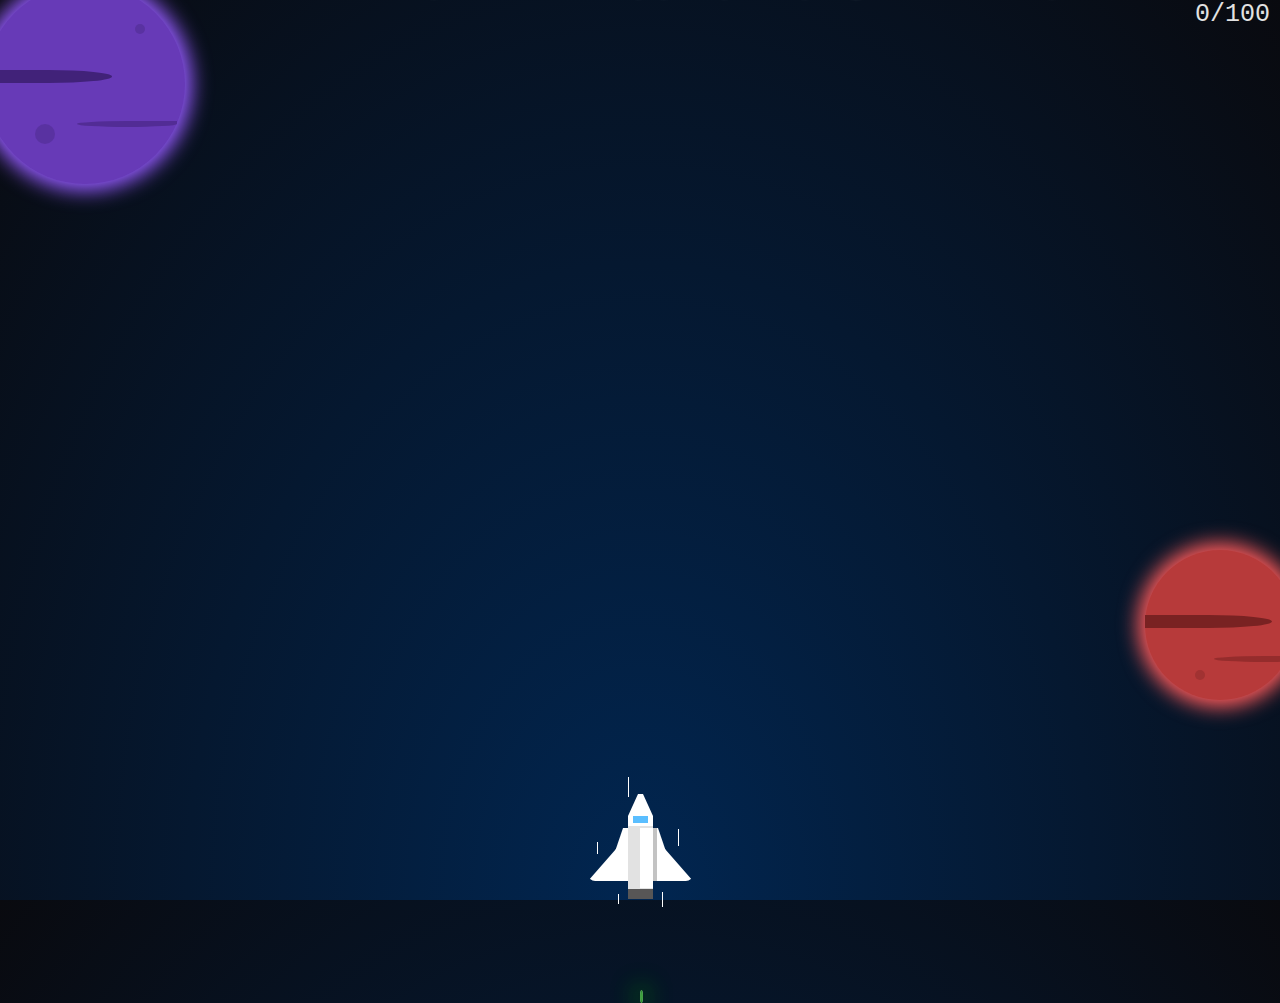
==== src/game.html @ bac899fb "initial commit" ====
<!DOCTYPE html>
<html lang="es">
  <head>
    <meta charset="UTF-8" />
    <meta name="viewport" content="width=device-width, initial-scale=1.0" />
    <title>Game title</title>
    <link rel="stylesheet" href="./assets/css/styles.css" />
  </head>
  <body>
    <div class="planet purple-planet planet-left large">
      <div class="planet-crater-med"></div>
      <div class="planet-crater-small"></div>
      <div class="planet-right-row"></div>
      <div class="planet-left-row"></div>
    </div>
    <div class="planet red-planet planet-right small">
      <div class="planet-crater-med red"></div>
      <div class="planet-crater-small red"></div>
      <div class="planet-right-row red"></div>
      <div class="planet-left-row red"></div>
    </div>
    <main>
      <div class="score" id="score"></div>
      <div id="word"></div>
      <div id="bullet" class="bullet"></div>
      <div class="rocket-container">
        <div class="rocket-head"></div>
        <div class="rocket-cabine">
          <div class="rocket-window"></div>
        </div>
        <div class="rocket-body"></div>
        <div class="rocket-left-wing"></div>
        <div class="rocker-left-wing-edge"></div>
        <div class="rocket-right-wing"></div>
        <div class="rocker-right-wing-edge"></div>
        <div class="rocket-engine"></div>
        <div class="wind">
          <div class="rocket-wind-1"></div>
          <div class="rocket-wind-2"></div>
          <div class="rocket-wind-3"></div>
          <div class="rocket-wind-4"></div>
          <div class="rocket-wind-5"></div>
        </div>
      </div>
      <dialog id="lose-dialog">
        <p>Has perdido</p>
        <p>
          El universo sufrirá ahora por mala ortografía y errores de typing.
        </p>
        <p id="losing-score"></p>
        <a class="go-home-link" href="index.html">Ir al inicio</a>
        <button class="restart-btn">Volver a jugar</button>
      </dialog>
      <dialog id="win-dialog">
        <p>¡Has ganado!</p>
        <p>
          El universo está a salvo de errores ortográficos y de typing... Por el
          momento.
        </p>
        <a class="go-home-link" href="index.html">Ir al inicio</a>
        <button class="restart-btn">Volver a jugar</button>
      </dialog>
    </main>
    <script type="module" src="./assets/js/data.js"></script>
    <script type="module" src="./assets/js/utils.js"></script>
    <script type="module" src="./assets/js/index.js"></script>
    <script type="module" src="./assets/js/gameInitializer.js"></script>
  </body>
</html>
---- src/assets/css/styles.css ----
h1,
h2,
h3,
h4,
h5,
p,
button,
span,
a {
  font-family: monospace;
}
body {
  margin: 0;
  padding: 0;
  box-sizing: border-box;
  width: 100vw;
  height: 100vh;
  overflow: hidden;
  color: #e2e2e2;
  background: radial-gradient(ellipse at bottom, #012651 0%, #090a0f 100%);
  font-family: monospace;
}

main {
  display: flex;
  width: 100%;
  height: 100%;
  justify-content: center;
  font-size: 25px;
  align-items: center;
  flex-direction: column;
}

.score {
  display: flex;
  width: 100%;
  top: 0;
  position: absolute;
  justify-content: flex-end;
  padding: 0 20px 0 0;
  flex-direction: row;
}

.planet {
  border-radius: 50%;
  position: absolute;
  animation: 2s planet infinite;
  animation-timing-function: linear;
}

.purple-planet {
  background-color: #673ab7;
  box-shadow: 0px 0px 20px 7px #965bff;
}

.red-planet {
  background-color: #b73a3a;
  box-shadow: 0px 0px 20px 7px #ff5b5b;
}

.small {
  width: 150px;
  height: 150px;
}

.large {
  width: 200px;
  height: 200px;
}

.planet-right {
  right: -15px;
  bottom: 200px;
}

.planet-left {
  left: -15px;
  top: -16px;
}

.red-planet > .planet-crater-med {
  background-color: #79222257;
  width: 10px;
  height: 10px;
  position: absolute;
  top: 120px;
  left: 50px;
  border-radius: 50%;
}

.red-planet > .planet-crater-small {
  background-color: #79222257;
  width: 10px;
  height: 10px;
  position: absolute;
  top: 40px;
  left: 150px;
  border-radius: 50%;
}

.red-planet > .planet-right-row {
  width: 127px;
  height: 13px;
  background-color: #792222;
  position: relative;
  border-radius: 0% 50% 50% 0;
  top: 43%;
}

.red-planet > .planet-left-row {
  width: 100px;
  height: 6px;
  background-color: #7922228a;
  position: relative;
  border-radius: 50% 0% 50% 50%;
  top: 62%;
  left: 46%;
}

.purple-planet > .planet-crater-med {
  background-color: #41227957;
  width: 20px;
  height: 20px;
  position: absolute;
  top: 140px;
  left: 50px;
  border-radius: 50%;
}

.purple-planet > .planet-crater-small {
  background-color: #41227957;
  width: 10px;
  height: 10px;
  position: absolute;
  top: 40px;
  left: 150px;
  border-radius: 50%;
}

.purple-planet > .planet-right-row {
  width: 127px;
  height: 13px;
  background-color: #412279;
  position: relative;
  border-radius: 0% 50% 50% 0;
  top: 43%;
}

.purple-planet > .planet-left-row {
  width: 100px;
  height: 6px;
  background-color: #4122798a;
  position: relative;
  border-radius: 50% 0% 50% 50%;
  top: 62%;
  left: 46%;
}

.word-div {
  position: absolute;
  top: -40px;
}

.word-div span {
  font-size: 35px;
  text-shadow: 0 0 5px rgba(255, 255, 255, 1);
  transform: scale(1);
  animation: pulse 1.5s infinite;
}

.bullet {
  width: 3px;
  height: 13px;
  box-shadow: 0px 0px 25px 0px green, 0px 0px 25px 3px green,
    inset 0px 0px 7px 0px green;
  background: #fff;
  bottom: 0;
  position: absolute;
  bottom: -10px;
  left: 50vw;
  top: 110vh;
  border-radius: 50%;
}

.rocket-container {
  position: absolute;
  bottom: 10px;
  animation: 3s fly infinite;
}

.rocket-head {
  height: 20px;
  width: 5px;
  position: relative;
  border-bottom: 22px solid #fff;
  border-left: 10px solid transparent;
  border-right: 10px solid transparent;
}

.rocket-cabine {
  height: 10px;
  background-color: #fff;
}

.rocket-window {
  width: 15px;
  background: #5abeff;
  height: 7px;
  position: absolute;
  left: 5px;
}

.rocket-body {
  background-color: #e2e2e2;
  width: 25px;
  height: 60px;
  border-top: 2px solid #e2e2e2;
  border-bottom: 2px solid #e2e2e2;
}

.rocket-body::after {
  content: "";
  background: #fff;
  width: 13px;
  height: 60px;
  z-index: 1;
  display: block;
  position: absolute;
  left: 12px;
}

.rocket-left-wing {
  width: 5px;
  border-bottom: 53px solid white;
  border-left: 18px solid transparent;
  position: absolute;
  bottom: 9px;
  right: 25px;
}

.rocker-left-wing-edge {
  position: absolute;
  width: 5px;
  border-bottom: 40px solid #fff;
  border-left: 35px solid transparent;
  border-bottom-left-radius: 18%;
  right: 25px;
  bottom: 9px;
}

.rocket-right-wing {
  width: 5px;
  border-bottom: 53px solid white;
  border-right: 18px solid transparent;
  position: absolute;
  bottom: 9px;
  left: 25px;
}

.rocket-right-wing::after {
  content: "";
  background: #c3c3c3;
  width: 4px;
  height: 53px;
  z-index: 1;
  display: block;
  position: absolute;
}

.rocker-right-wing-edge {
  position: absolute;
  width: 5px;
  border-bottom: 40px solid #fff;
  border-right: 35px solid transparent;
  border-bottom-right-radius: 18%;
  left: 25px;
  bottom: 9px;
}

.rocket-engine {
  width: 25px;
  border-bottom: 10px solid #575656;
  position: absolute;
  top: 115px;
}

.wind div {
  position: absolute;
  width: 1px;
  background: #fff;
  animation: 3s wind infinite;
}

.rocket-wind-1 {
  height: 20px;
  top: 3px;
}

.rocket-wind-2 {
  height: 17px;

  left: 50px;
  top: 55px;
}

.rocket-wind-3 {
  height: 12px;
  top: 68px;
  right: 55px;
}

.rocket-wind-4 {
  height: 15px;
  top: 118px;
  left: 34px;
}

.rocket-wind-5 {
  height: 10px;
  top: 120px;
  right: 34px;
}

#lose-dialog::backdrop,
#win-dialog::backdrop {
  background: rgba(0, 0, 0, 0.4);
}

dialog {
  text-align: center;
  width: 70%;
  font-size: 1rem;
  background-color: #e7e7e7;
}

dialog::backdrop {
  background-color: #000000a0;
}

dialog button,
dialog a {
  padding: 10px;
  border: none;
  background-color: #412279;
  color: #fff;
  font-weight: bold;
  font-size: 17px;
}

.card-title {
  display: flex;
  align-items: center;
  gap: 5px;
}

.keyboard-key {
  background: #fff;
  margin: 0px;
  color: #000;
  width: 40px;
  height: 40px;
  border-radius: 5px;
  display: inline-flex;
  -webkit-box-shadow: 12px 10px 0px 17px rgba(176, 176, 174, 1);
  -moz-box-shadow: 12px 10px 0px 17px rgba(176, 176, 174, 1);
  box-shadow: 1px 1px 0px 2px rgba(176, 176, 174, 1);
  align-items: center;
  justify-content: center;
  font-size: 35px;
}

@keyframes fall {
  0% {
    transform: translateY(-100px);
  }

  100% {
    transform: translateY(100vh);
  }
}

@keyframes fly {
  50% {
    transform: translateY(-40px);
  }
}

@keyframes planet {
  50% {
    transform: translateY(-8px);
  }
}

@keyframes wind {
  50% {
    transform: translateY(200px);
  }
}

@keyframes pulse {
  0% {
    transform: scale(0.95);
    text-shadow: 0px -10px 25px rgba(255, 255, 255, 0.7);
  }

  70% {
    transform: scale(1);
    text-shadow: 0px -15px 30px rgba(255, 255, 255, 0.7);
  }

  100% {
    transform: scale(0.95);
    text-shadow: 0px -10px 25px rgba(255, 255, 255, 0.7);
  }
}
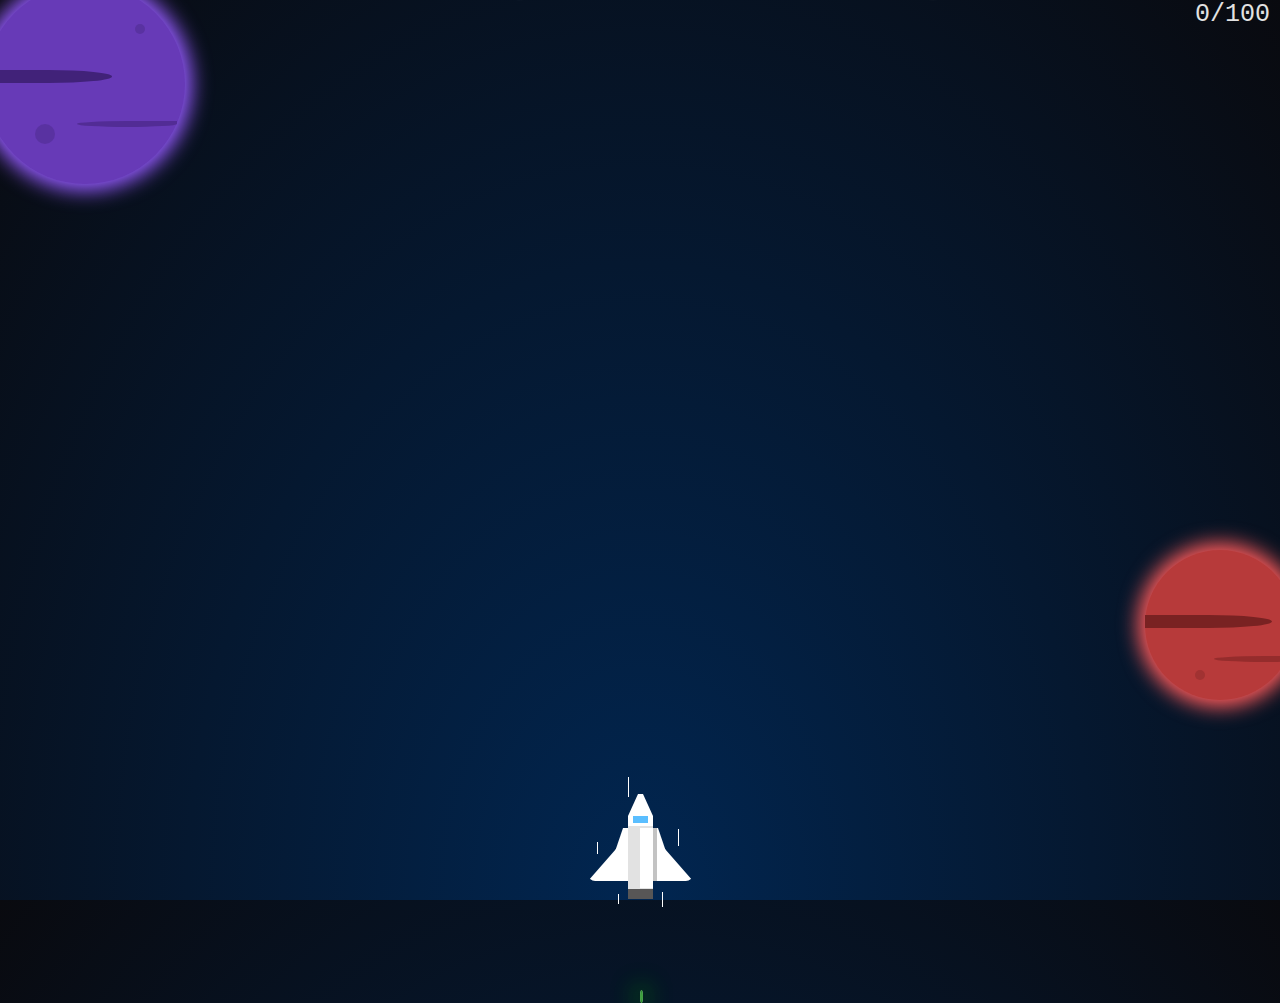
==== commit 72030897: "bugfix: removed unused script" ====
--- a/src/game.html
+++ b/src/game.html
@@ -64,6 +64,5 @@
     <script type="module" src="./assets/js/data.js"></script>
     <script type="module" src="./assets/js/utils.js"></script>
     <script type="module" src="./assets/js/index.js"></script>
-    <script type="module" src="./assets/js/gameInitializer.js"></script>
   </body>
 </html>
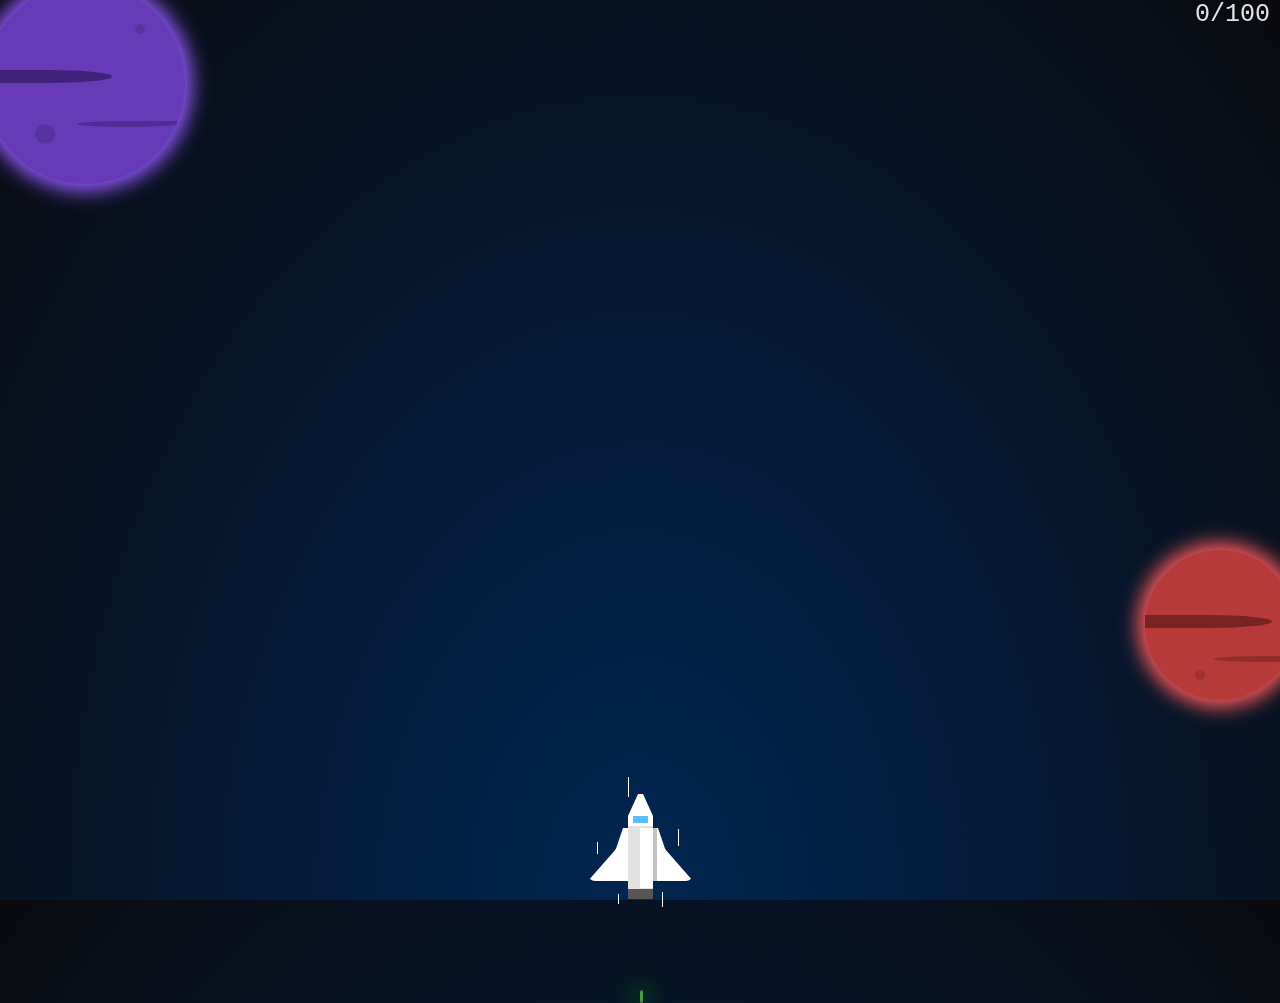
==== commit 7badf3eb: "refactor: code improvements for readability" ====
--- a/src/game.html
+++ b/src/game.html
@@ -3,8 +3,41 @@
   <head>
     <meta charset="UTF-8" />
     <meta name="viewport" content="width=device-width, initial-scale=1.0" />
-    <title>Game title</title>
     <link rel="stylesheet" href="./assets/css/styles.css" />
+    <link rel="shortcut icon" href="favicon.png" type="image/png" />
+    <!-- Primary Meta Tags -->
+    <title>Órbita - Juego de typing</title>
+    <meta name="title" content="Órbita - Juego de typing" />
+    <meta
+      name="description"
+      content="Conoce Órbita, un juego de typing en el que podrás proteger al universo de la mala ortografía y mejorar tus habilidades con el teclado."
+    />
+
+    <!-- Open Graph / Facebook -->
+    <meta property="og:type" content="website" />
+    <meta property="og:url" content="https://programacion-es.dev/orbita" />
+    <meta property="og:title" content="Órbita - Juego de typing" />
+    <meta
+      property="og:description"
+      content="Conoce Órbita, un juego de typing en el que podrás proteger al universo de la mala ortografía y mejorar tus habilidades con el teclado."
+    />
+    <meta
+      property="og:image"
+      content="https://programacion-es.dev/orbita/assets/img/orbita-banner.png"
+    />
+
+    <!-- Twitter -->
+    <meta property="twitter:card" content="summary_large_image" />
+    <meta property="twitter:url" content="https://programacion-es.dev/orbita" />
+    <meta property="twitter:title" content="Órbita - Juego de typing" />
+    <meta
+      property="twitter:description"
+      content="Conoce Órbita, un juego de typing en el que podrás proteger al universo de la mala ortografía y mejorar tus habilidades con el teclado."
+    />
+    <meta
+      property="twitter:image"
+      content="https://programacion-es.dev/orbita/assets/img/orbita-banner.png"
+    />
   </head>
   <body>
     <div class="planet purple-planet planet-left large">
--- a/src/assets/css/styles.css
+++ b/src/assets/css/styles.css
@@ -43,7 +43,7 @@
 
 .planet {
   border-radius: 50%;
-  position: absolute;
+  position: fixed;
   animation: 2s planet infinite;
   animation-timing-function: linear;
 }
@@ -158,7 +158,7 @@
 
 .word-div {
   position: absolute;
-  top: -40px;
+  top: -42px;
 }
 
 .word-div span {
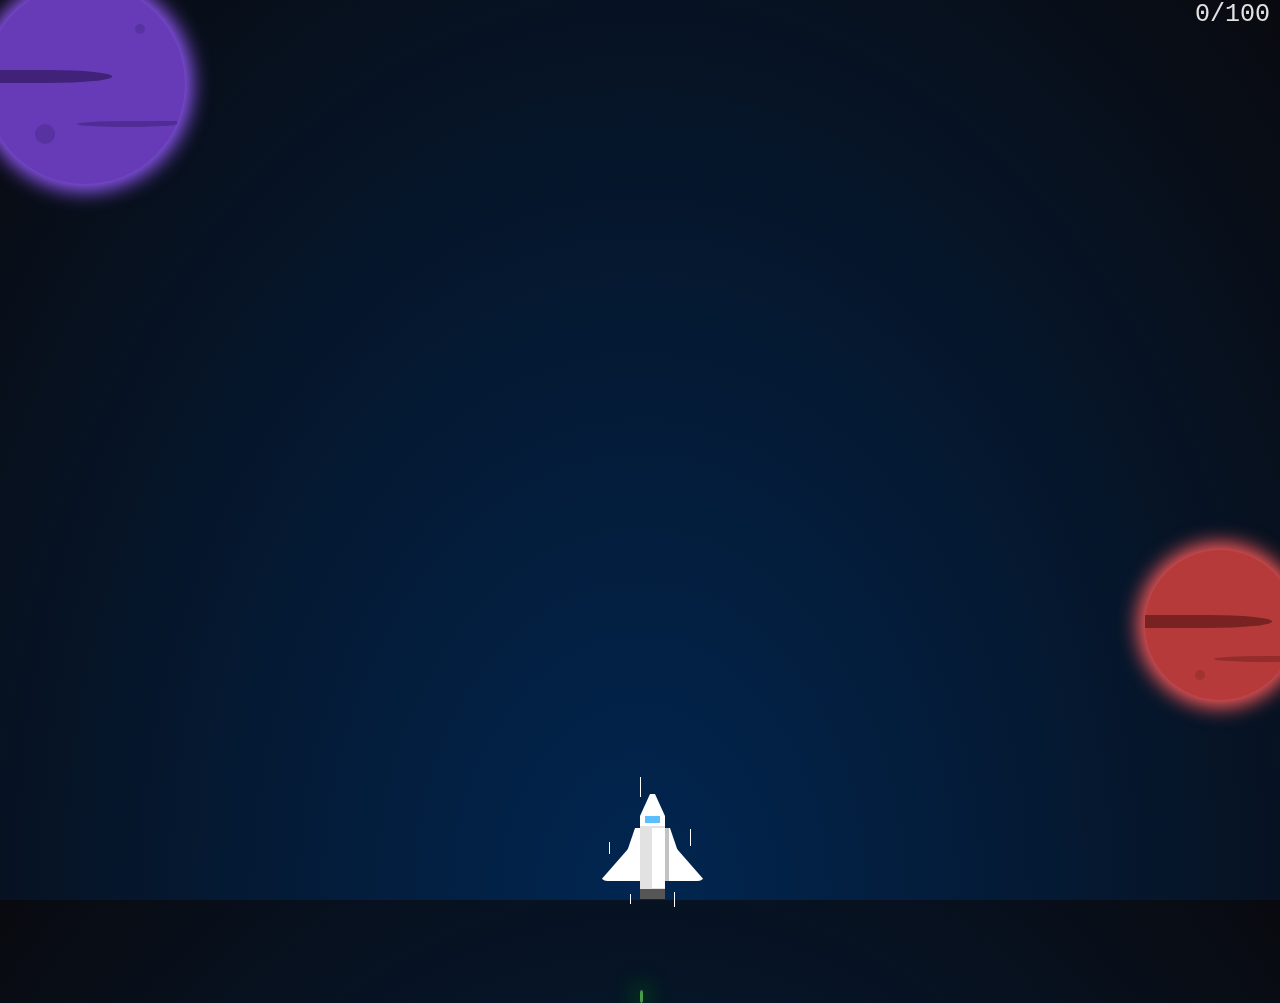
==== commit 8caba7b4: "feat: stars field and ship movement in x axis" ====
--- a/src/game.html
+++ b/src/game.html
@@ -56,7 +56,7 @@
       <div class="score" id="score"></div>
       <div id="word"></div>
       <div id="bullet" class="bullet"></div>
-      <div class="rocket-container">
+      <div class="rocket-container" id="rocket-ship">
         <div class="rocket-head"></div>
         <div class="rocket-cabine">
           <div class="rocket-window"></div>
--- a/src/assets/css/styles.css
+++ b/src/assets/css/styles.css
@@ -184,8 +184,16 @@
 
 .rocket-container {
   position: absolute;
+  transition: all 1s ease;
   bottom: 10px;
+  left: 50vw;
   animation: 3s fly infinite;
+}
+
+.star {
+  background-color: #fff;
+  position: absolute;
+  top: -100px;
 }
 
 .rocket-head {
@@ -413,3 +421,11 @@
     text-shadow: 0px -10px 25px rgba(255, 255, 255, 0.7);
   }
 }
+
+/* responsive design */
+@media (max-width: 620px) {
+  .planet-right {
+    z-index: -1;
+    bottom: 80px;
+  }
+}
